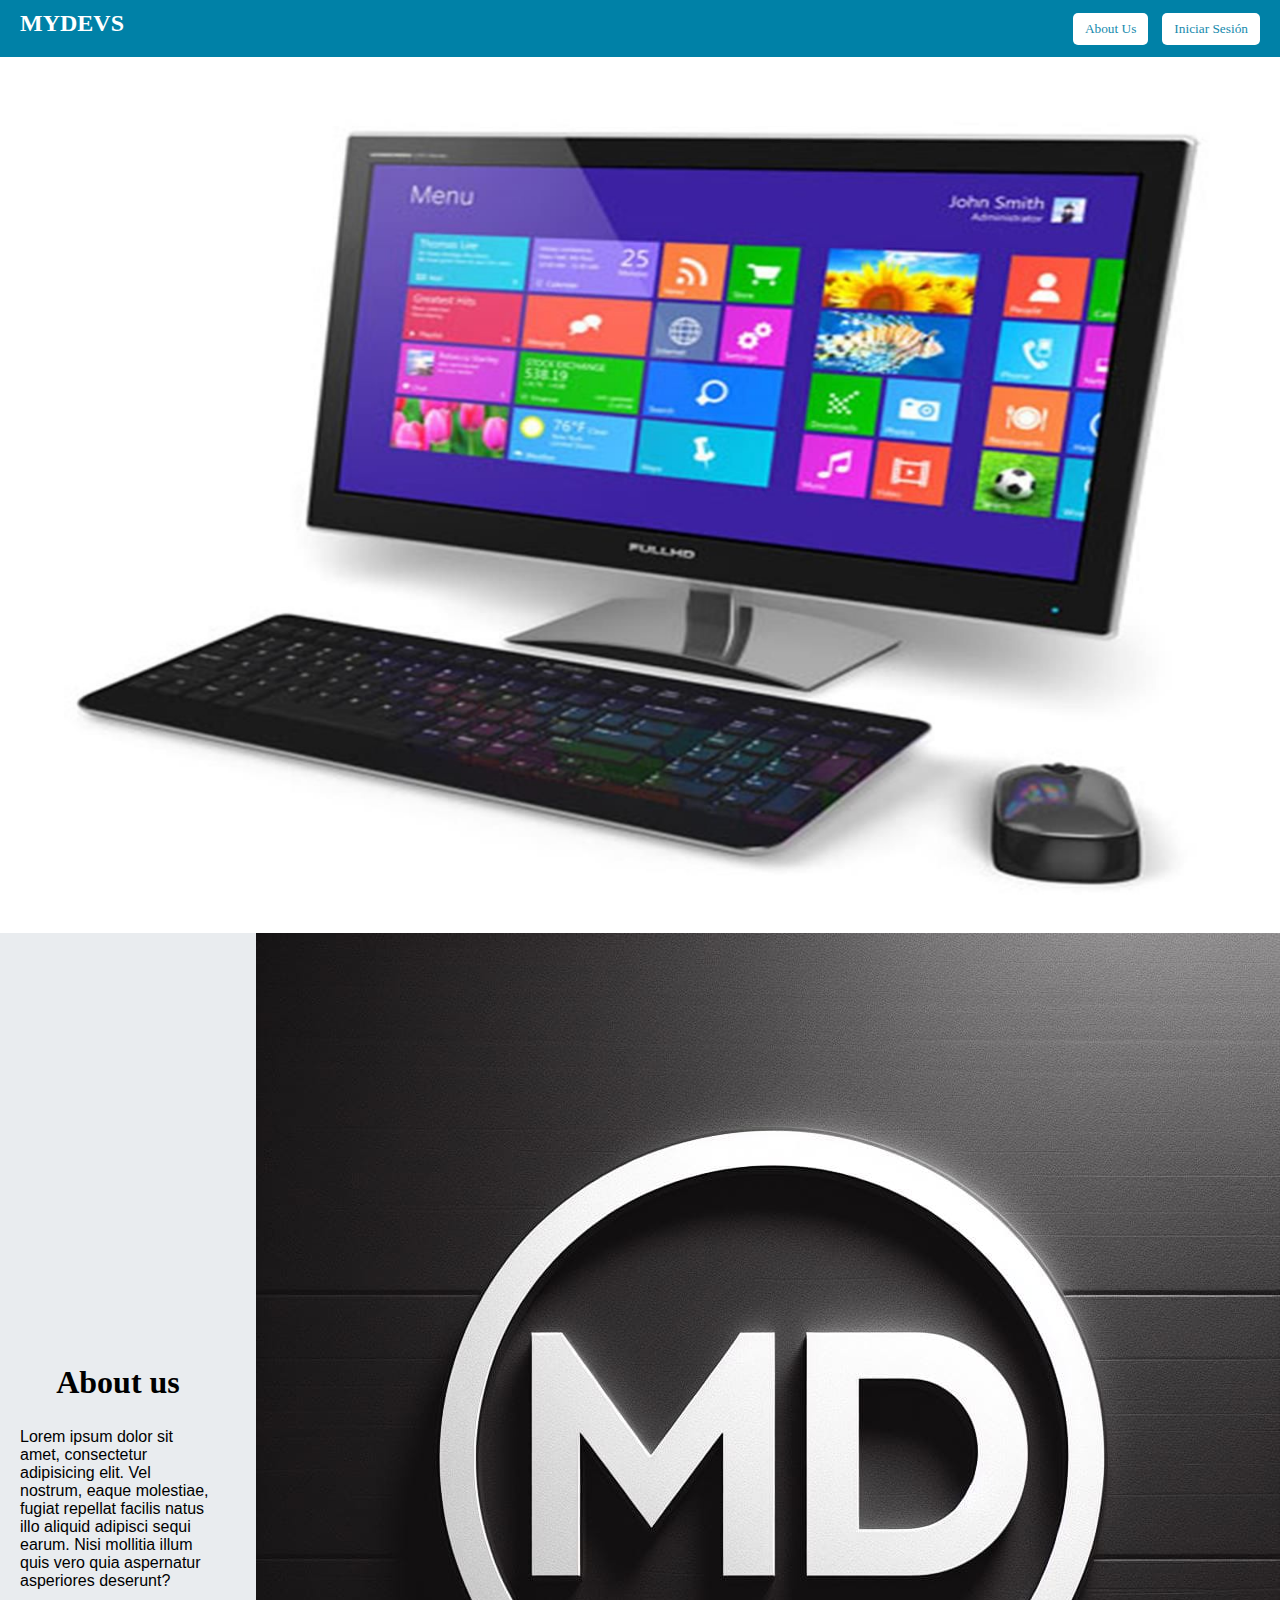
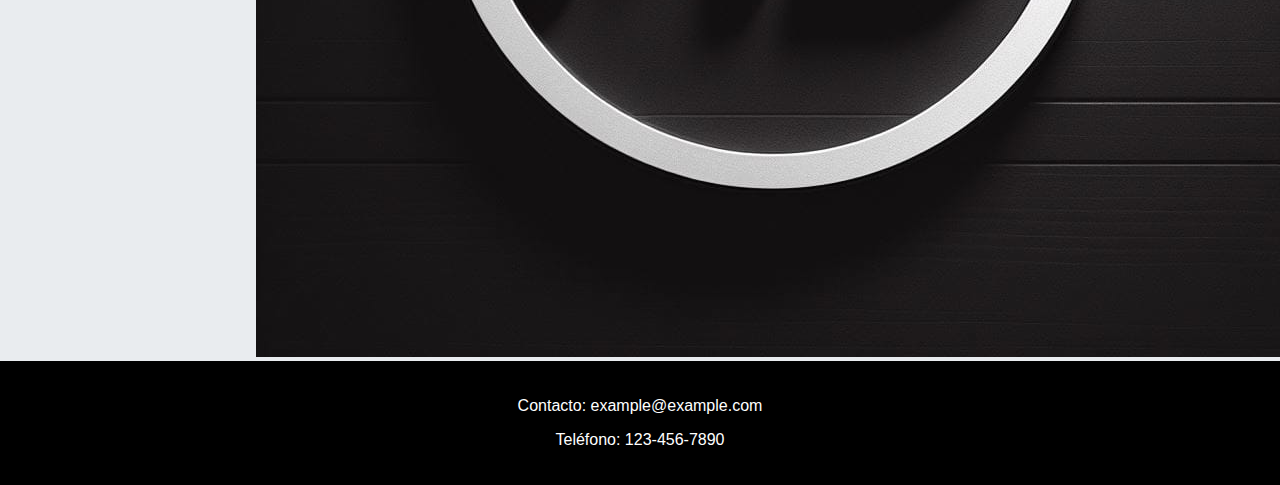
==== index.html @ d71c49dc "Add files via upload" ====
<!DOCTYPE html>
<html lang="es">
<head>
  <meta charset="UTF-8">
  <meta name="viewport" content="width=device-width, initial-scale=1.0">
  <title>MyDevs</title>
  <link rel="stylesheet" type="text/css" href="../styles/style.css">
  
</head>

<body class="index">
    <header class="main-header">
        <div class="logo">
            MYDEVS
        </div>
        <div class="nav-links">
            <button>About Us</button>
            <a href="htmls/login.html">
                <button>Iniciar Sesión</button>
            </a>
        </div>
    </header>
<main>

<section class="primera">
    <div class="slider-frame">
        <ul>
            <li><img src="../images/imagen3.jpg" alt="img-sliderone"></li>
            <li><img src="../images/imagen3.jpg" alt="img-slidertwo"></li>
            <li><img src="../images/imagen3.jpg" alt="img-sliderthree"></li>
            <li><img src="../images/imagen3.jpg" alt="img-sliderfour"></li>
        </ul>
    </div>
</section>

<section class="aboutUs">
    <div class="aboutUsContent">
        <h2>About us</h2>
        <p>Lorem ipsum dolor sit amet, consectetur adipisicing elit. Vel nostrum, eaque molestiae, fugiat repellat
          facilis
          natus illo aliquid adipisci sequi earum. Nisi mollitia illum quis vero quia aspernatur asperiores deserunt?
        </p>
    </div>
    <div class="image-logo-dos">
        <img src="../images/MD.jpg" alt="img-second-logo">
    </div>
</section>


</main>
<footer class="footer">
    <div class="footer-content">
        <p>Contacto: example@example.com</p>
        <p>Teléfono: 123-456-7890</p>
    </div>
</footer>

</body>
</html>
---- styles/style.css ----
* {
    margin: 0;
    padding: 0;
    box-sizing: border-box;
    font-family: lato;
}
/* Index */
@import url('https://fonts.googleapis.com/css2?family=Roboto&family=Ubuntu:ital,wght@0,300;0,400;0,500;0,700;1,300;1,400;1,500;1,700&display=swap');

h1 {
  font-family: "Ubuntu", sans-serif;
  font-weight: 700;
}
.index{
    background-color:#ffffff
}
.index p {
    display: block;
    margin-block-start: 1em;
    margin-block-end: 1em;
    margin-inline-start: 0px;
    margin-inline-end: 0px;
}
h2 {
color: rgb(0, 0, 0);
text-align: center;
font-size: 2rem;
padding-top: 50px;
margin-bottom: 20px;
display: block;
margin-block-start: 0.83em; 
margin-block-end: 0.83em;
margin-inline-start: 0px;
margin-inline-end: 0px;
font-weight: bold;
}

.main-header {
    background-color: #0081a7;
    color: rgb(255, 255, 255);
    padding: 10px 20px;
    display: flex;
    justify-content: space-between;
    align-items: center;
}


.logo {
    font-size: 24px;
    font-weight: bold;
    margin-bottom: 10px;
}



.nav-links button {
    background-color: rgb(255, 255, 255);
    color: #168aad;
    border: none;
    padding: 8px 12px;
    border-radius: 5px;
    margin-left: 10px; /* Espacio entre los botones */
    cursor: pointer;
}

.slider-frame {
	width: 1280px;
    height: auto;
	margin:50px auto 0;
	overflow: hidden;
}

.slider-frame ul {
	display: flex;
	padding: 0;
	width: 400%;
	
	animation: slide 20s infinite alternate ease-in-out;
}

.slider-frame li {
	width: 100%;
	list-style: none;
}

.slider-frame img {
	width: 100%;
    height: auto;
    max-width:1000;
    display: block;
    margin: auto;

}

@keyframes slide {
	0% {margin-left: 0;}
	20% {margin-left: 0;}
	
	25% {margin-left: -100%;}
	45% {margin-left: -100%;}
	
	50% {margin-left: -200%;}
	70% {margin-left: -200%;}
	
	75% {margin-left: -300%;}
	100% {margin-left: -300%;}
}

.aboutUs {
    display: flex;
    justify-content: space-between; /* Alinea los elementos al principio y al final del contenedor */
    align-items: center; /* Centra verticalmente los elementos */
    background-color: #e9ecef;
}

.aboutUsContent {
    flex: 1; /* Hace que ocupe todo el espacio disponible */
    padding: 0 20px; /* Añade espaciado horizontal alrededor del contenido */
    flex-direction: flex-end;
}
.image-logo-dos {
    flex-shrink: 0; /* Evita que la imagen se reduzca para ajustarse al contenido */
    margin-left: 20px; /* Añade espacio entre la imagen y el contenido de texto */
}

.image-logo-dos img {
    max-width: 100%; /* Ajusta la imagen al ancho del contenedor */
    height: auto; /* Mantiene la proporción de la imagen */
}

.footer {
    background-color: black;
    color: white;
    padding: 20px;
    text-align: center;
}

.footer-content {
    max-width: 1200px; /* Ajusta el ancho del contenido si es necesario */
    margin: 0 auto; /* Centra el contenido horizontalmente */
}

/* Login*/

.login{
    background-color: #000000;
}

.login p {
  font-family: "Ubuntu", sans-serif;
}

.login h2 {
  font-family: "Ubuntu", sans-serif;
  color: white;
  text-align: center;
  font-size: 2rem;
  padding-top: 50px;
}
#loginbutton{
    background-color:#0000ff;
    padding: 10px 20px;
    color: white;
}

.contenedor {
    display: flex;
    height: 100vh;
}

.imagen {
    flex: 1;
    display: flex;
    justify-content: center;
    align-items: center;
}

.imagen img {
    max-width: 100%;
    max-height: 100%;
}

.formulario {
    flex: 1;
    display: flex;
    flex-direction: column;
    justify-content: center;
    align-items: center;
}

.text-form{
    color: white;
}

.elemento {
    margin-bottom: 15px;
    color:rgb(0, 0, 0);
  
}

.remember-me {
    display: flex;
    align-items: center;
}

.remember-me label {
    margin-left: 5px; /* */
}

input[type="text"],
input[type="password"],
input[type="submit"] {
    width: 100%;
    padding: 8px;
    border: 1px solid #ccc;
    border-radius: 5px;
    box-sizing: border-box;
}

input[type="submit"] {
    background-color: blue;
    color: white;
    cursor: pointer;
}
/* explora */

.explora{
    background-color:#ffffff
}

p {
  font-family: "Ubuntu", sans-serif;
}

.explora h2 {
    display: block;
    font-size: 1.5em;
    margin-block-start: 0.83em;
    margin-block-end: 0.83em;
    margin-inline-start: 0px;
    margin-inline-end: 0px;
    font-weight: bold;
    text-align: center;
    font-size: 2rem;
}

.main-header {
    background-color: #0081a7;
    color: rgb(255, 255, 255);
    padding: 10px 20px;
    display: flex;
    justify-content: space-between;
    align-items: center;
}

.logo {
    font-size: 24px;
    font-weight: bold;
}


.nav-links button {
    background-color: rgb(255, 255, 255);
    color: #168aad;
    border: none;
    padding: 8px 12px;
    border-radius: 5px;
    margin-left: 10px; /* Espacio entre los botones */
    cursor: pointer;
}

.navExplora{
    overflow:hidden;
    margin-top:10px ;
    margin: 0px;
    padding: 0px;
    list-style-type: none;
    background-color:#168aad
    
}

.navtres{
    float:left;
}

li a{
    display:block;
    color:white;
    text-align: center;
    padding: 15px;
    text-decoration: none;
}
li a:hover{
    background-color:#4ea8de
    }
    

.margen{
    margin: 20px;
    background-color: black;
    color: white;
    padding: 10px;
}

.explore {
    background-color: antiquewhite;
    display: flex;
    padding: 20px;
    gap: 20px;
}

.imgexplore {
    flex: 1; /* Ocupa todo el espacio disponible */
    background-color: #cfccccf0;
    display: flex;
    flex-direction: column;
    gap: 20px;
    padding: 20px;
}

.imgexplore img {
    width: 100%;
    height: 400px;
    object-fit: cover;
}

.product-content h2 {
    font-size: 24px;
}

.product-content {
    display: flex;
    flex-direction: column;
    gap: 10px;
    justify-content: center;
    align-items: flex-start;
}

.product-content a {
    text-decoration: none;
    background-color: white;
    padding: 10px;
    border: 1px solid white;
    color: #000;
    font-size: 18px;
    width: 100%;
    text-align: center;
}

.explore-section {
    flex: 1;
    display: flex;
    flex-wrap: wrap;
    gap: 20px;
}

.explore-article {
    width: calc(33.33% - 20px);
}

.explore-article img {
    width: 100%;
    height: auto;
   
}

/* comunidad */

.comunidad{
    background-color: #000;
}



.container {
    display: flex;
    height: 100vh;
}

.user-list {
    width: 200px;
    background-color: #000;
    padding: 20px;
}

.user-list h2 {
    margin-bottom: 10px;
}

.user-list-items {
    list-style: none;
    padding: 0;
}

.user-list-item {
    margin-bottom: 5px;
    color: white;
    border-bottom: 1px solid #333;
    padding-bottom: 5px;
}

.chat-area {
    flex: 1;
    padding: 20px;
    display: flex;
    flex-direction: column;
}

.chat-header {
    background-color: #0078d4;
    color: white;
    padding: 10px;
    text-align: center;
    margin-bottom: 10px;
}

.messages {
    flex: 1;
    overflow-y: scroll;
    border: 1px solid #ccc;
    padding: 10px;
    margin-bottom: 10px;
}

.message {
    background-color: #f9f9f9;
    padding: 5px 10px;
    margin-bottom: 5px;
}

.message-form {
    display: flex;
}

#messageInput {
    flex: 1;
    padding: 5px;
    margin-right: 10px;
}

#sendMessageButton {
    padding: 5px 10px;
    background-color: #0078d4;
    color: #fff;
    border: none;
    cursor: pointer;
}
/*Interactua*/
.main-container {
    display: flex;
    justify-content: space-between;
    padding: 20px;
    gap:20px ;
}

/* Estilos del aside de retos */

.retos-section {
    width: 200px;
}

.retos-aside {
    background-color: #f0f0f0;
    padding: 20px;
    border-radius: 5px;
}

.retos-title {
    margin-bottom: 10px;
}

.retos-list {
    list-style: none;
    padding: 0;
}

.retos-item {
    margin-bottom: 5px;
}

.product span {
    background-color: rgb(196, 70, 70);
    padding: 10px;
    font-weight: bold;
    position: absolute;
    top: 15px;
    right: -10px;
}
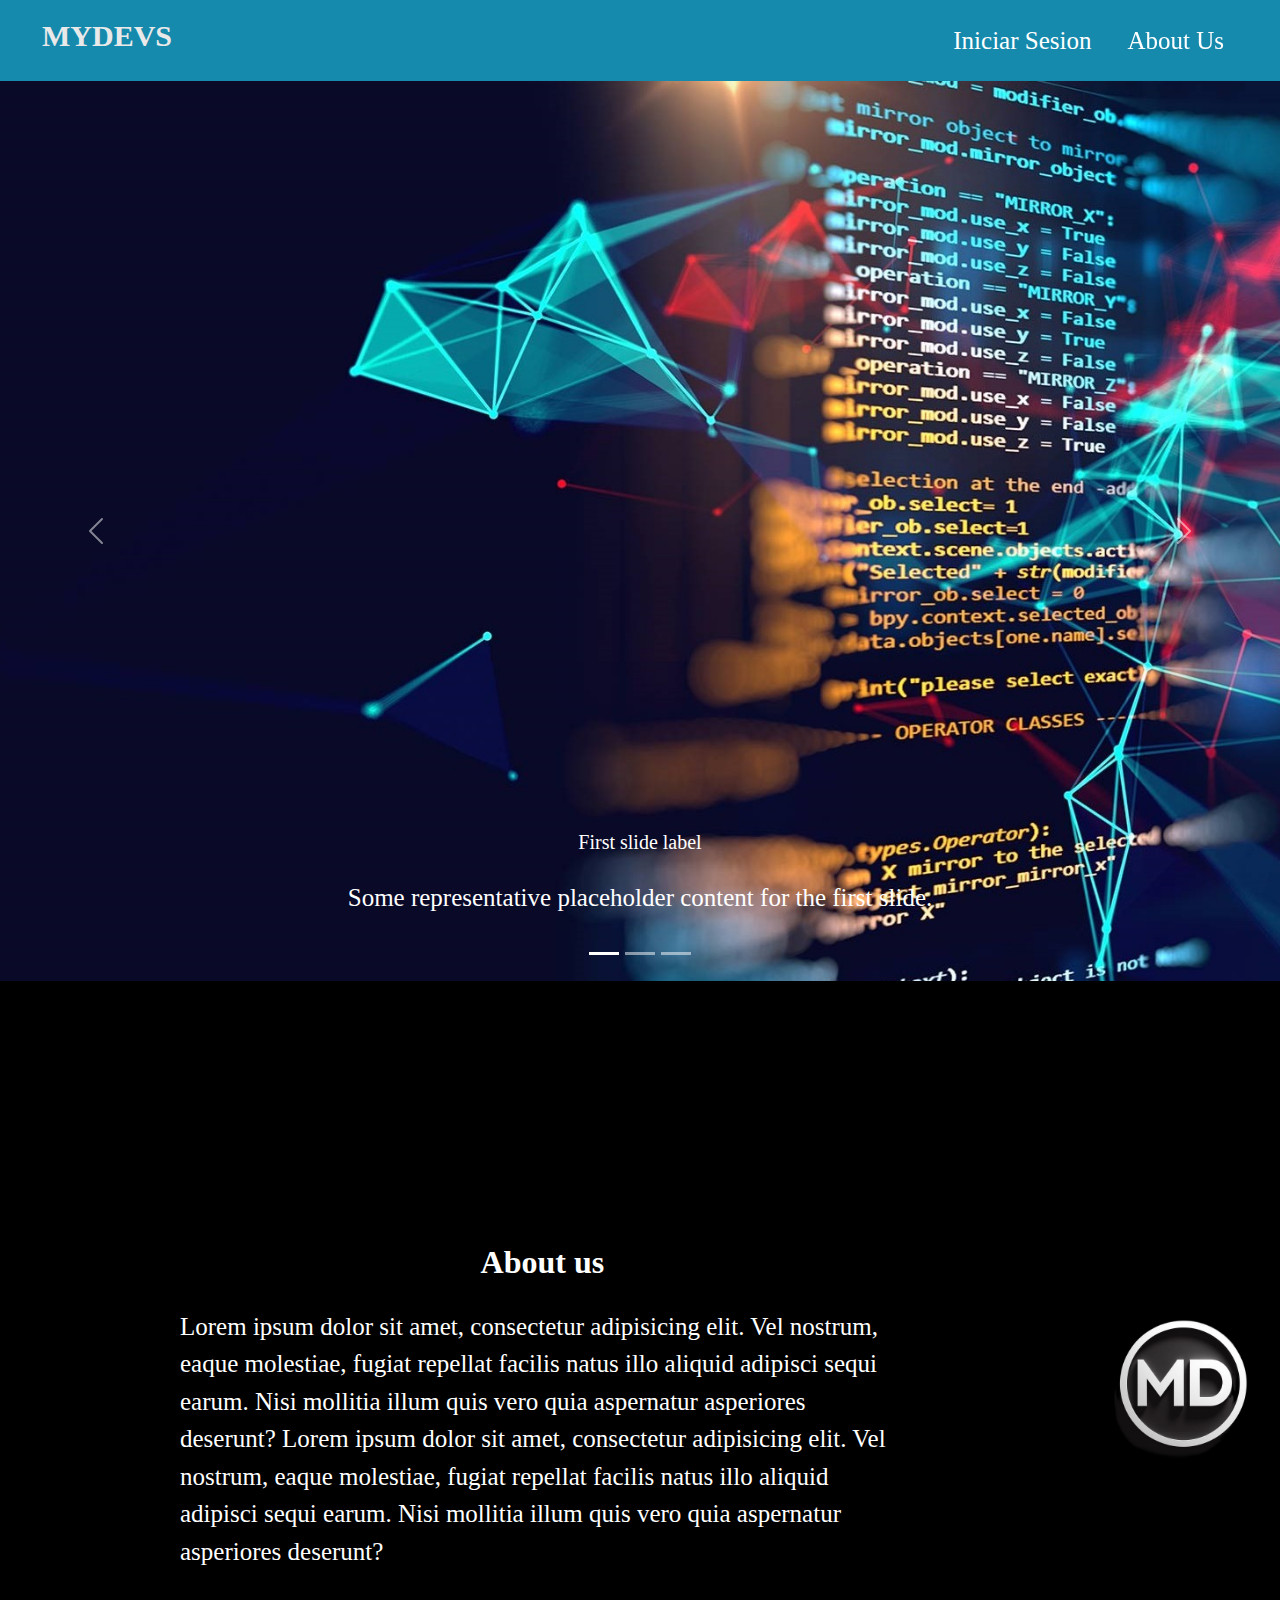
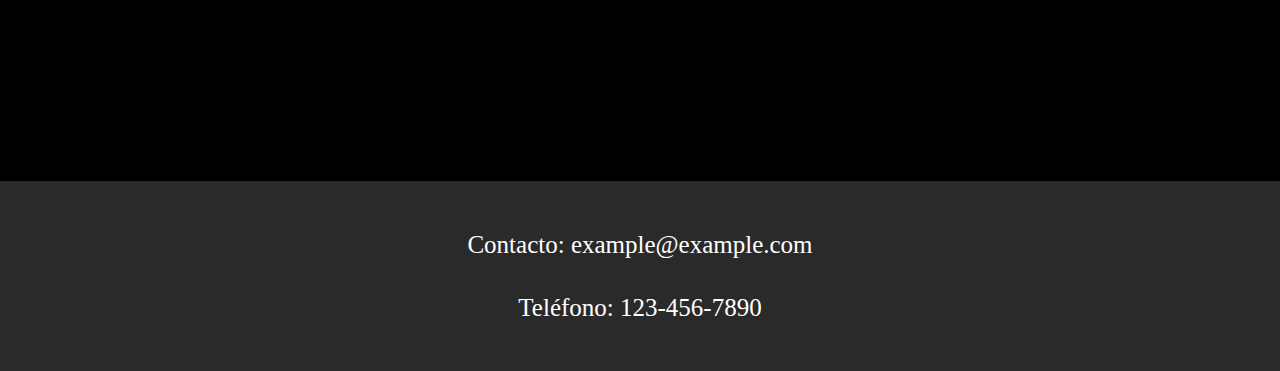
==== commit e349d5a2: "Add files via upload" ====
--- a/index.html
+++ b/index.html
@@ -4,12 +4,45 @@
   <meta charset="UTF-8">
   <meta name="viewport" content="width=device-width, initial-scale=1.0">
   <title>MyDevs</title>
-  <link rel="stylesheet" type="text/css" href="../styles/style.css">
+  <link href="https://cdn.jsdelivr.net/npm/bootstrap@5.3.3/dist/css/bootstrap.min.css" rel="stylesheet" integrity="sha384-QWTKZyjpPEjISv5WaRU9OFeRpok6YctnYmDr5pNlyT2bRjXh0JMhjY6hW+ALEwIH" crossorigin="anonymous">
+  <link rel="stylesheet" type="text/css" href="styles/style.css">
   
 </head>
 
 <body class="index">
-    <header class="main-header">
+
+    <header>
+        <nav class="navbar bg-azul navbar-expand-md position-relative z-3"data-bs-theme="dark" >
+            <div class="container-fluid">
+              <a class="navbar-brand" href="#">MYDEVS</a>
+              <button class="navbar-toggler" type="button" data-bs-toggle="offcanvas" data-bs-target="#offcanvasNavbar" aria-controls="offcanvasNavbar" aria-label="Toggle navigation">
+                <span class="navbar-toggler-icon"></span>
+              </button>
+              <div class="offcanvas offcanvas-end" tabindex="-1" id="offcanvasNavbar" aria-labelledby="offcanvasNavbarLabel">
+                <div class="offcanvas-header .bg-azul">
+                  <h5 class="offcanvas-title" id="offcanvasNavbarLabel">MYDEVS</h5>
+                  <button type="button" class="btn-close" data-bs-dismiss="offcanvas" aria-label="Close"></button>
+                </div>
+                <div class="offcanvas-body .bg-azul">
+                  <ul class="navbar-nav justify-content-end flex-grow-1 pe-3">
+                    <li class="nav-item">
+                        
+                      <a class="nav-link active" aria-current="page" href="htmls/login.html">Iniciar Sesion</a>
+                        
+                    </li>
+                    <li class="nav-item">
+                       
+                      <a class="nav-link" href="#">About Us</a>
+                        
+                     </li>
+                  </ul> 
+                </div>
+              </div>
+            </div>
+          </nav>
+    </header>
+
+       <!--<header class="main-header">
         <div class="logo">
             MYDEVS
         </div>
@@ -19,30 +52,72 @@
                 <button>Iniciar Sesión</button>
             </a>
         </div>
-    </header>
+    </header>--> 
+
+
 <main>
 
-<section class="primera">
-    <div class="slider-frame">
-        <ul>
-            <li><img src="../images/imagen3.jpg" alt="img-sliderone"></li>
-            <li><img src="../images/imagen3.jpg" alt="img-slidertwo"></li>
-            <li><img src="../images/imagen3.jpg" alt="img-sliderthree"></li>
-            <li><img src="../images/imagen3.jpg" alt="img-sliderfour"></li>
-        </ul>
-    </div>
-</section>
+     <!--  aqui empieza el carrusel\--> 
+   
+     <section >
+        <div id="carouselExampleAutoplaying" class="carousel slide" data-bs-ride="carousel">
+            <div class="carousel-indicators">
+              <button type="button" data-bs-target="#carouselExampleCaptions" data-bs-slide-to="0" class="active" aria-current="true" aria-label="Slide 1"></button>
+              <button type="button" data-bs-target="#carouselExampleCaptions" data-bs-slide-to="1" aria-label="Slide 2"></button>
+              <button type="button" data-bs-target="#carouselExampleCaptions" data-bs-slide-to="2" aria-label="Slide 3"></button>
+            </div>
+            <div class="carousel-inner">
+              <div class="carousel-item active">
+                <img src="../images/imgslide-uno.jpg" class="d-block w-100" alt="...">
+                <div class="carousel-caption d-none d-md-block">
+                  <h5>First slide label</h5>
+                  <p>Some representative placeholder content for the first slide.</p>
+                </div>
+              </div>
+              <div class="carousel-item">
+                <img src="../images/compu.jpg" class="d-block w-100" alt="...">
+                <div class="carousel-caption d-none d-md-block">
+                  <h5>Second slide label</h5>
+                  <p>Some representative placeholder content for the second slide.</p>
+                </div>
+              </div>
+              <div class="carousel-item">
+                <img src="../images/programador.jpg" class="d-block w-100" alt="...">
+                <div class="carousel-caption d-none d-md-block">
+                  <h5>Third slide label</h5>
+                  <p>Some representative placeholder content for the third slide.</p>
+                </div>
+              </div>
+            </div>
+            <button  class="carousel-control-prev" type="button" data-bs-target="#carouselExampleAutoplaying" data-bs-slide="prev">
+              <span class="carousel-control-prev-icon" aria-hidden="true"></span>
+              <span class="visually-hidden">Previous</span>
+            </button>
+            <button class="carousel-control-next" type="button" data-bs-target="#carouselExampleAutoplaying" data-bs-slide="next">
+              <span class="carousel-control-next-icon" aria-hidden="true"></span>
+              <span class="visually-hidden">Next</span>
+            </button>
+          </div>
+    </section>
+     <!--  aqui termina el carrusel\--> 
+      
 
 <section class="aboutUs">
-    <div class="aboutUsContent">
-        <h2>About us</h2>
-        <p>Lorem ipsum dolor sit amet, consectetur adipisicing elit. Vel nostrum, eaque molestiae, fugiat repellat
+    <article class="aboutUsContent">
+        <h2 class="about">About us</h2>
+        <p id="abouttext">Lorem ipsum dolor sit amet, consectetur adipisicing elit. Vel nostrum, eaque molestiae, fugiat repellat
           facilis
           natus illo aliquid adipisci sequi earum. Nisi mollitia illum quis vero quia aspernatur asperiores deserunt?
+          Lorem ipsum dolor sit amet, consectetur adipisicing elit. Vel nostrum, eaque molestiae, fugiat repellat
+          facilis
+          natus illo aliquid adipisci sequi earum. Nisi mollitia illum quis vero quia aspernatur asperiores deserunt?
+      
         </p>
-    </div>
+      
+    </article>
     <div class="image-logo-dos">
-        <img src="../images/MD.jpg" alt="img-second-logo">
+        <img src="images/MD.png" alt="img-second-logo">
+        <span></span>
     </div>
 </section>
 
@@ -54,6 +129,6 @@
         <p>Teléfono: 123-456-7890</p>
     </div>
 </footer>
-
+<script src="https://cdn.jsdelivr.net/npm/bootstrap@5.3.3/dist/js/bootstrap.bundle.min.js" integrity="sha384-YvpcrYf0tY3lHB60NNkmXc5s9fDVZLESaAA55NDzOxhy9GkcIdslK1eN7N6jIeHz" crossorigin="anonymous"></script>
 </body>
 </html>
--- a/styles/style.css
+++ b/styles/style.css
@@ -3,16 +3,45 @@
     padding: 0;
     box-sizing: border-box;
     font-family: lato;
+    overflow-x:hidden 
 }
 /* Index */
 @import url('https://fonts.googleapis.com/css2?family=Roboto&family=Ubuntu:ital,wght@0,300;0,400;0,500;0,700;1,300;1,400;1,500;1,700&display=swap');
 
+.bg-azul{
+    background-color: #168aad;
+}
+
+.navbar-nav{
+ 
+    padding: 3px;
+    display: flex;
+    justify-content: space-between;
+    align-items: center;
+}
+.navbar-nav li{
+    margin-right:20px;
+}
+
+
+.nav-link{
+    color: rgb(255, 255, 255);
+    
+}
+
+a.nav-link{
+    font-size: 25px;
+    row-gap: 2rem;
+}
+
 h1 {
   font-family: "Ubuntu", sans-serif;
-  font-weight: 700;
+  font-weight: 800;
+  text-align: center;
+  background-color: rgb(223, 224, 217);
 }
 .index{
-    background-color:#ffffff
+    background-color:#000000
 }
 .index p {
     display: block;
@@ -20,6 +49,8 @@
     margin-block-end: 1em;
     margin-inline-start: 0px;
     margin-inline-end: 0px;
+    font-size: 25px;
+    font-family: 'Times New Roman', Times, serif;
 }
 h2 {
 color: rgb(0, 0, 0);
@@ -35,39 +66,52 @@
 font-weight: bold;
 }
 
-.main-header {
-    background-color: #0081a7;
-    color: rgb(255, 255, 255);
-    padding: 10px 20px;
-    display: flex;
-    justify-content: space-between;
-    align-items: center;
-}
-
-
-.logo {
-    font-size: 24px;
+
+.navbar-brand{
+    font-size: 30px;
     font-weight: bold;
     margin-bottom: 10px;
-}
-
-
-
-.nav-links button {
-    background-color: rgb(255, 255, 255);
-    color: #168aad;
+    padding: 5px 30px;
+    color: #e9e9e9;
+}
+
+.nav-links  {
+ 
     border: none;
-    padding: 8px 12px;
+    background-color: #130f6a;
+    padding: 15px 30px;
     border-radius: 5px;
-    margin-left: 10px; /* Espacio entre los botones */
+    margin-left: 30px; /* Espacio entre los botones */
     cursor: pointer;
-}
-
+    font-size: 20px;
+}
+
+
+
+
+.carousel-inner,
+.carousel-item{
+    width: 100%;
+    height: 900px;
+    position: relative;
+  
+    
+}
+
+.carousel-item img {
+    width: 100%;
+    height:100%;
+    object-fit: cover;
+   
+}
+/*
 .slider-frame {
+     flex: 1;
 	width: 1280px;
     height: auto;
 	margin:50px auto 0;
 	overflow: hidden;
+   
 }
 
 .slider-frame ul {
@@ -80,7 +124,7 @@
 
 .slider-frame li {
 	width: 100%;
-	list-style: none;
+	list-style:none;
 }
 
 .slider-frame img {
@@ -105,31 +149,71 @@
 	75% {margin-left: -300%;}
 	100% {margin-left: -300%;}
 }
+*/
+/* --------------------------------------------------------------- */
+/* CSS para hacer el carrusel responsive */
+@media (max-width: 767px) {
+    .carousel-inner,
+    .carousel-item {
+        height: auto; /* Cambia la altura a auto para hacerlo responsive */
+    }
+  
+    .carousel-item img {
+        height: auto; /* Cambia la altura a auto para hacerlo responsive */
+        object-fit: cover;
+    }
+  }
+  
+  /* CSS para hacer la sección "About Us" responsive */
+  @media (max-width: 767px) {
+    .aboutUs {
+        flex-direction: column; /* Cambia a una disposición vertical en pantallas pequeñas */
+        padding: 20px;
+    }
+  
+    .image-logo-dos {
+        order: -1; /* Cambia el orden de la imagen, colocándola antes del texto */
+        margin-bottom: 3px; /* Agrega espacio abajo de la imagen */
+    }
+  }
+  
+/* --------------------------------------------------------------- */
 
 .aboutUs {
     display: flex;
     justify-content: space-between; /* Alinea los elementos al principio y al final del contenedor */
     align-items: center; /* Centra verticalmente los elementos */
-    background-color: #e9ecef;
-}
+    background-color: #000000;
+    color:white;
+    min-height: 80vh;
+}
+.about{
+    color: white;
+}
+
 
 .aboutUsContent {
-    flex: 1; /* Hace que ocupe todo el espacio disponible */
-    padding: 0 20px; /* Añade espaciado horizontal alrededor del contenido */
+    flex:center; /* Hace que ocupe todo el espacio disponible */
+    padding: 0 180px; /* Añade espaciado horizontal alrededor del contenido */
     flex-direction: flex-end;
+    color: rgb(255, 255, 255);
+    justify-content: center;
 }
 .image-logo-dos {
-    flex-shrink: 0; /* Evita que la imagen se reduzca para ajustarse al contenido */
-    margin-left: 20px; /* Añade espacio entre la imagen y el contenido de texto */
+ width: 90%;
+ height: 800px;
 }
 
 .image-logo-dos img {
-    max-width: 100%; /* Ajusta la imagen al ancho del contenedor */
-    height: auto; /* Mantiene la proporción de la imagen */
-}
+    width: 100%; /* Ajusta la imagen al ancho del contenedor */
+    height: 100%; /* Mantiene la proporción de la imagen */
+    object-fit: contain;
+}
+
+
 
 .footer {
-    background-color: black;
+    background-color: rgb(42, 42, 42);
     color: white;
     padding: 20px;
     text-align: center;
@@ -154,18 +238,57 @@
   font-family: "Ubuntu", sans-serif;
   color: white;
   text-align: center;
-  font-size: 2rem;
+  font-size: 50px;
   padding-top: 50px;
 }
 #loginbutton{
-    background-color:#0000ff;
+    background-color:#226a0f;
     padding: 10px 20px;
     color: white;
-}
-
+    font-size: 30px;
+}
+/* --------------------------------------------------------------- */
+@media (max-width: 1024px) {
+   
+
+    .contenedor {
+        flex-direction: column; /* Cambia la dirección del contenedor a columna en dispositivos móviles */
+        height: 100%; /* Establece la altura del contenedor al 100% */
+        position: relative; /* Establece la posición relativa para que el div de la imagen ocupe toda la pantalla */
+    }
+
+    .imagen {
+        flex: 1; /* Ocupa todo el espacio disponible */
+        order: 2; /* Cambia el orden para que el div de la imagen aparezca después del formulario */
+        position: absolute; /* Establece la posición absoluta */
+        top: 0; /* Coloca la imagen en la parte superior */
+        left: 0; /* Coloca la imagen en la parte izquierda */
+        width: 100%; /* Establece el ancho al 100% */
+        height: 100%; /* Establece la altura al 100% */
+        z-index: -1; /* Coloca la imagen detrás de los demás elementos */
+    }
+
+    .formulario {
+        flex: 1; /* Ocupa todo el espacio disponible */
+        background-color: rgba(0, 0, 0, 0.5); /* Fondo semi-transparente */
+        padding: 20px; /* Añade un poco de espacio alrededor del formulario */
+    }
+
+    .formulario form {
+        max-width: 80%; /* Reduce el ancho del formulario para que se vea mejor en dispositivos móviles */
+        color: white; /* Cambia el color del texto a blanco para que sea visible en el fondo oscuro */
+    }
+
+    .formulario form input,
+    .formulario form button {
+        width: 100%; /* Establece el ancho completo para los campos de entrada y botones */
+    }
+}
+/* --------------------------------------------------------------- */
 .contenedor {
     display: flex;
     height: 100vh;
+    position: relative;
 }
 
 .imagen {
@@ -173,6 +296,7 @@
     display: flex;
     justify-content: center;
     align-items: center;
+    
 }
 
 .imagen img {
@@ -190,10 +314,12 @@
 
 .text-form{
     color: white;
+   font-size: 25px;
+    
 }
 
 .elemento {
-    margin-bottom: 15px;
+    margin-bottom: 60px;
     color:rgb(0, 0, 0);
   
 }
@@ -205,6 +331,7 @@
 
 .remember-me label {
     margin-left: 5px; /* */
+    padding:30px;
 }
 
 input[type="text"],
@@ -218,14 +345,13 @@
 }
 
 input[type="submit"] {
-    background-color: blue;
     color: white;
     cursor: pointer;
 }
 /* explora */
 
 .explora{
-    background-color:#ffffff
+    background-color:#000000
 }
 
 p {
@@ -245,9 +371,9 @@
 }
 
 .main-header {
-    background-color: #0081a7;
+    background-color:#168aad;
     color: rgb(255, 255, 255);
-    padding: 10px 20px;
+    padding: 10px 25px;
     display: flex;
     justify-content: space-between;
     align-items: center;
@@ -258,16 +384,6 @@
     font-weight: bold;
 }
 
-
-.nav-links button {
-    background-color: rgb(255, 255, 255);
-    color: #168aad;
-    border: none;
-    padding: 8px 12px;
-    border-radius: 5px;
-    margin-left: 10px; /* Espacio entre los botones */
-    cursor: pointer;
-}
 
 .navExplora{
     overflow:hidden;
@@ -275,7 +391,8 @@
     margin: 0px;
     padding: 0px;
     list-style-type: none;
-    background-color:#168aad
+    background-color:#3c9ebb;
+    font-size: 25px;
     
 }
 
@@ -290,8 +407,9 @@
     padding: 15px;
     text-decoration: none;
 }
-li a:hover{
-    background-color:#4ea8de
+li a :hover
+.nav-item button:hover{
+    background-color:#d22929;
     }
     
 
@@ -303,7 +421,7 @@
 }
 
 .explore {
-    background-color: antiquewhite;
+    background-color: rgb(0, 0, 0);
     display: flex;
     padding: 20px;
     gap: 20px;
@@ -397,6 +515,8 @@
     color: white;
     border-bottom: 1px solid #333;
     padding-bottom: 5px;
+    font-size: 30px;
+  
 }
 
 .chat-area {
@@ -420,22 +540,26 @@
     border: 1px solid #ccc;
     padding: 10px;
     margin-bottom: 10px;
+    
 }
 
 .message {
     background-color: #f9f9f9;
     padding: 5px 10px;
     margin-bottom: 5px;
+    font-size: 30px;
 }
 
 .message-form {
     display: flex;
+
 }
 
 #messageInput {
     flex: 1;
-    padding: 5px;
+    padding: 30px;
     margin-right: 10px;
+    font-size: 25px;
 }
 
 #sendMessageButton {
@@ -485,4 +609,5 @@
     position: absolute;
     top: 15px;
     right: -10px;
-}+}
+
